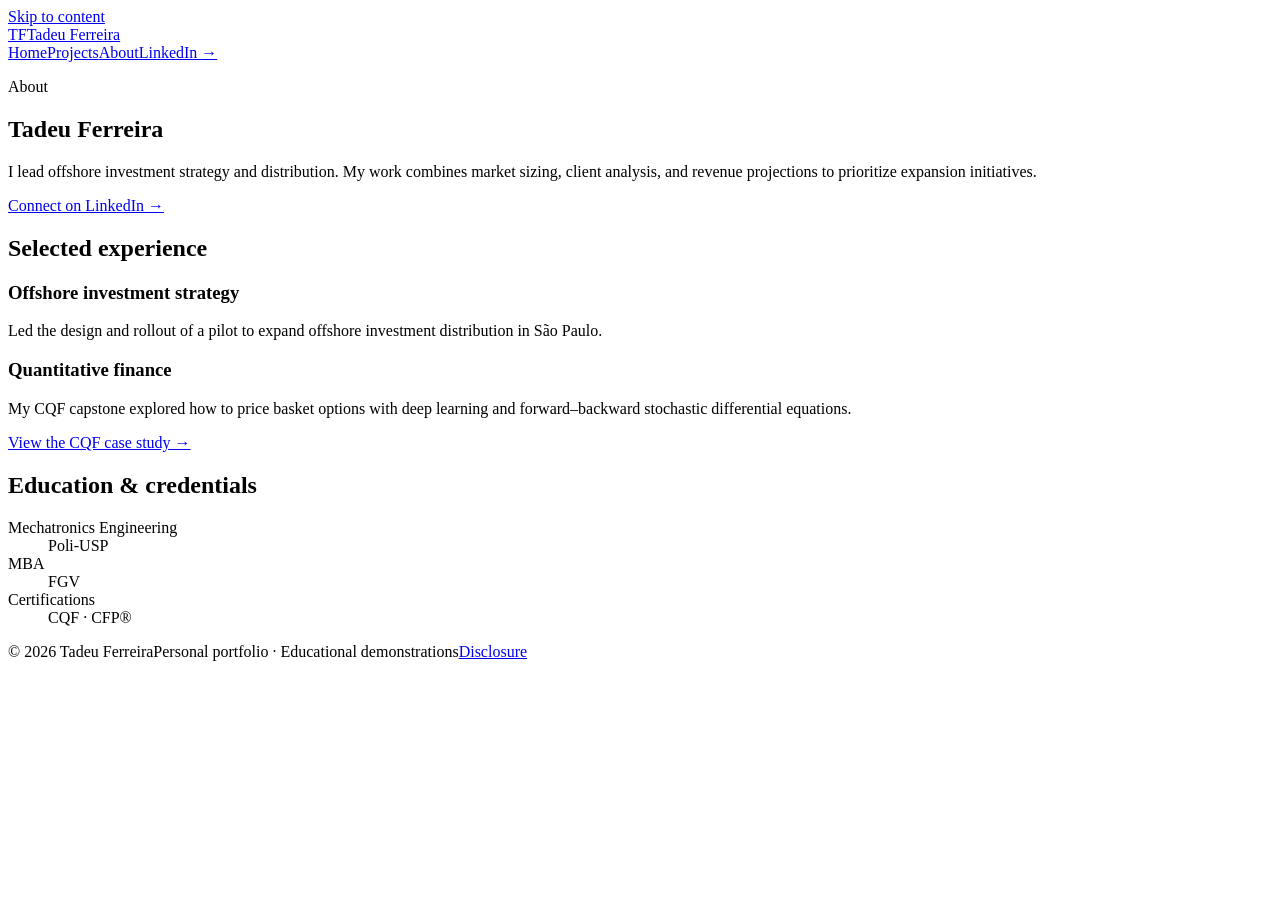
==== docs/about/index.html @ bb01bbd1 "Add financial modeling portfolio for GitHub Pages" ====
<!doctype html>
<html lang="en">
<head>
<meta charset="utf-8">
<meta name="viewport" content="width=device-width,initial-scale=1">
<meta name="description" content="Tadeu Ferreira’s experience, education and credentials.">
<title>About | Tadeu Ferreira</title>
<link rel="stylesheet" href="/style.css">

</head>
<body>
<a class="skip" href="#main">Skip to content</a>
<header class="site-header"><nav class="wrap nav" aria-label="Main navigation">
<a class="brand" href="/"><span class="mark" aria-hidden="true">TF</span><span>Tadeu Ferreira</span></a>
<div class="navlinks"><a href="/">Home</a><a href="/projects/">Projects</a><a href="/about/" aria-current="page">About</a><a class="social" href="https://www.linkedin.com/in/tadeuferreiradesousajunior/">LinkedIn <span aria-hidden="true">→</span></a></div>
</nav></header>
<main id="main"><section class="wrap page-intro"><p class="kicker">About</p><h1>Tadeu Ferreira</h1><p class="intro">I lead offshore investment strategy and distribution. My work combines market sizing, client analysis, and revenue projections to prioritize expansion initiatives.</p><a class="button" href="https://www.linkedin.com/in/tadeuferreiradesousajunior/">Connect on LinkedIn <span aria-hidden="true">→</span></a></section>
<section class="wrap about-grid"><div><h2>Selected experience</h2><div class="entry"><h3>Offshore investment strategy</h3><p>Led the design and rollout of a pilot to expand offshore investment distribution in São Paulo.</p></div><div class="entry"><h3>Quantitative finance</h3><p>My CQF capstone explored how to price basket options with deep learning and forward–backward stochastic differential equations.</p><a class="action" href="/projects/basket-options/">View the CQF case study →</a></div></div><div><h2>Education &amp; credentials</h2><dl class="education"><dt>Mechatronics Engineering</dt><dd>Poli-USP</dd><dt>MBA</dt><dd>FGV</dd><dt>Certifications</dt><dd>CQF · CFP®</dd></dl></div></section></main>
<footer><div class="wrap"><span>© 2026 Tadeu Ferreira</span><span class="foot-note">Personal portfolio · Educational demonstrations</span><a href="/disclosure/">Disclosure</a></div></footer>
</body>
</html>
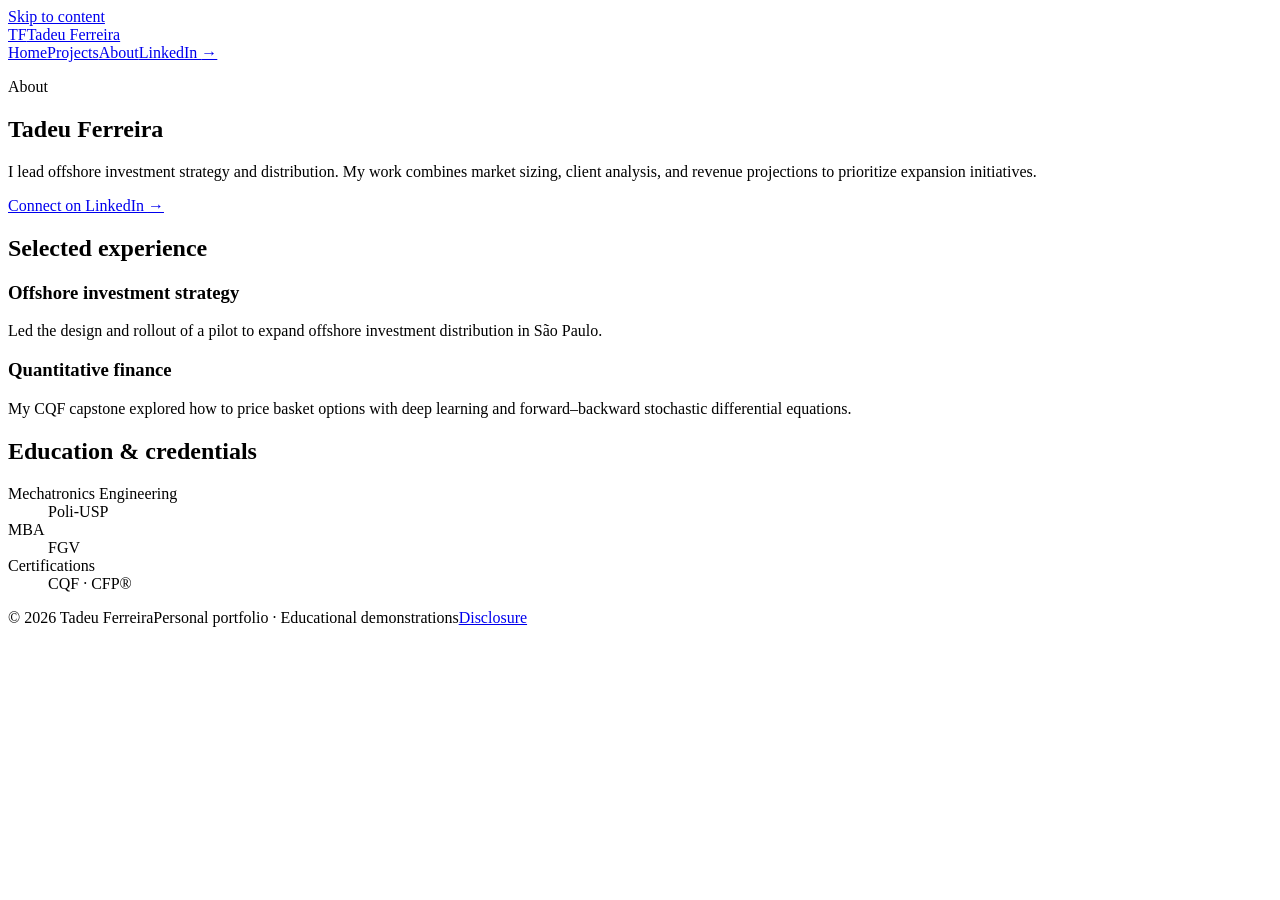
==== commit 0d24c238: "Focus portfolio on the Monte Carlo risk project" ====
--- a/docs/about/index.html
+++ b/docs/about/index.html
@@ -15,7 +15,7 @@
 <div class="navlinks"><a href="/">Home</a><a href="/projects/">Projects</a><a href="/about/" aria-current="page">About</a><a class="social" href="https://www.linkedin.com/in/tadeuferreiradesousajunior/">LinkedIn <span aria-hidden="true">→</span></a></div>
 </nav></header>
 <main id="main"><section class="wrap page-intro"><p class="kicker">About</p><h1>Tadeu Ferreira</h1><p class="intro">I lead offshore investment strategy and distribution. My work combines market sizing, client analysis, and revenue projections to prioritize expansion initiatives.</p><a class="button" href="https://www.linkedin.com/in/tadeuferreiradesousajunior/">Connect on LinkedIn <span aria-hidden="true">→</span></a></section>
-<section class="wrap about-grid"><div><h2>Selected experience</h2><div class="entry"><h3>Offshore investment strategy</h3><p>Led the design and rollout of a pilot to expand offshore investment distribution in São Paulo.</p></div><div class="entry"><h3>Quantitative finance</h3><p>My CQF capstone explored how to price basket options with deep learning and forward–backward stochastic differential equations.</p><a class="action" href="/projects/basket-options/">View the CQF case study →</a></div></div><div><h2>Education &amp; credentials</h2><dl class="education"><dt>Mechatronics Engineering</dt><dd>Poli-USP</dd><dt>MBA</dt><dd>FGV</dd><dt>Certifications</dt><dd>CQF · CFP®</dd></dl></div></section></main>
+<section class="wrap about-grid"><div><h2>Selected experience</h2><div class="entry"><h3>Offshore investment strategy</h3><p>Led the design and rollout of a pilot to expand offshore investment distribution in São Paulo.</p></div><div class="entry"><h3>Quantitative finance</h3><p>My CQF capstone explored how to price basket options with deep learning and forward–backward stochastic differential equations.</p></div></div><div><h2>Education &amp; credentials</h2><dl class="education"><dt>Mechatronics Engineering</dt><dd>Poli-USP</dd><dt>MBA</dt><dd>FGV</dd><dt>Certifications</dt><dd>CQF · CFP®</dd></dl></div></section></main>
 <footer><div class="wrap"><span>© 2026 Tadeu Ferreira</span><span class="foot-note">Personal portfolio · Educational demonstrations</span><a href="/disclosure/">Disclosure</a></div></footer>
 </body>
 </html>
